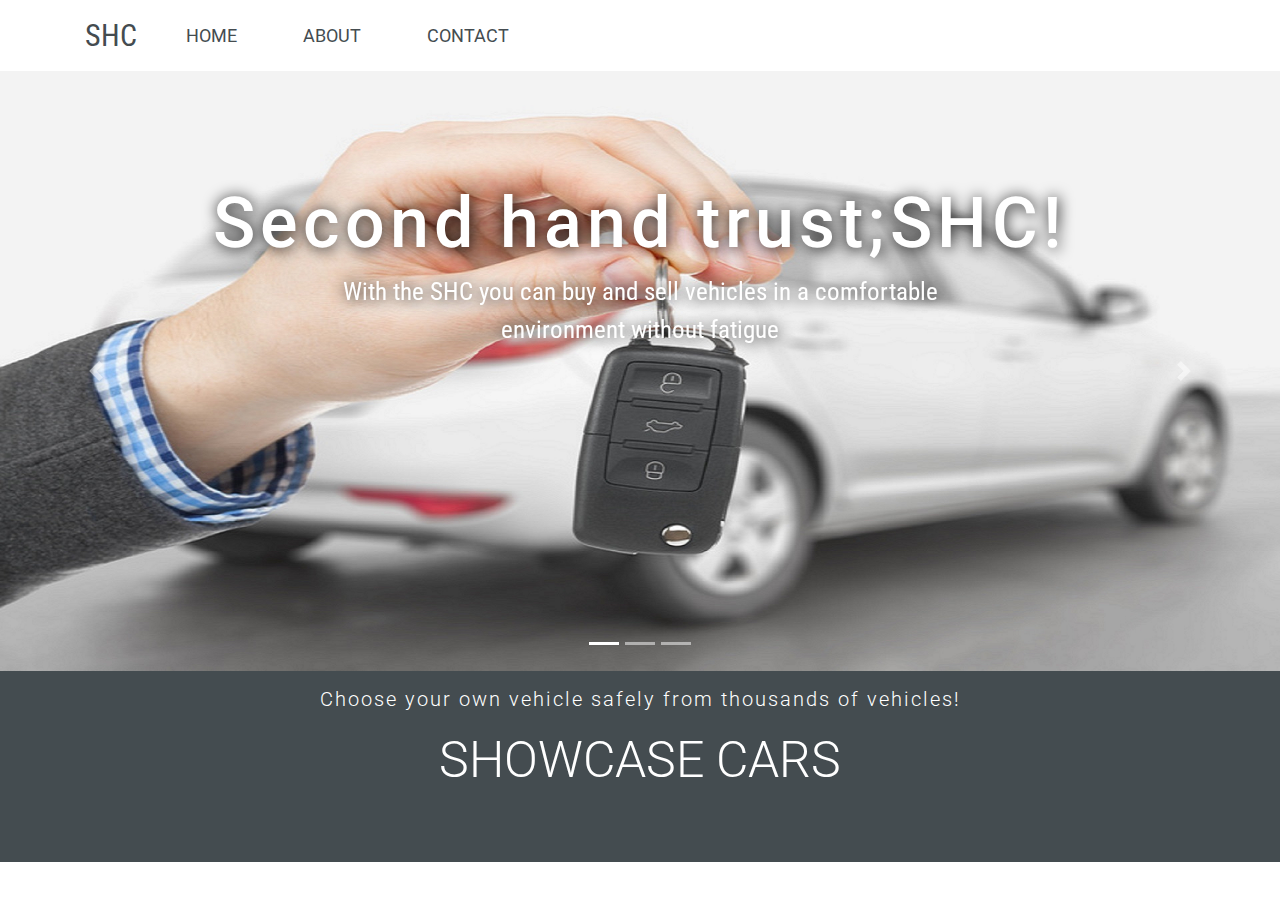
==== index.html @ 3dbc6149 "first commit" ====
<!doctype html>
<html lang="en">
  <head>
    <title>.::SHC</title>
    <meta charset="utf-8">
    <meta name="viewport" content="width=device-width, initial-scale=1, shrink-to-fit=no">
	<link rel="stylesheet" href="css/bootstrap.min.css">
	<link rel="stylesheet" href="css/main.css">
    
	<script src="js/jquery-3.3.1.slim.min.js"></script>
    <script src="js/popper.min.js"></script>
    <script src="js/bootstrap.min.js"></script>
   </head>
   <body>
   <header>
   <nav class="navbar navbar-expand-lg navbar-light bg-light">
   <div class="container">
  <a class="navbar-brand" href="#">SHC</a>
  <button class="navbar-toggler" type="button" data-toggle="collapse" data-target="#navbarNavDropdown" aria-controls="navbarNavDropdown" aria-expanded="false" aria-label="Toggle navigation">
    <span class="navbar-toggler-icon"></span>
  </button>
  <div class="collapse navbar-collapse" id="navbarNavDropdown">
    <ul class="navbar-nav">
      <li class="nav-item active">
        <a class="nav-link" href="#">HOME <span class="sr-only">(current)</span></a>
      </li>
      <li class="nav-item">
        <a class="nav-link" href="#">ABOUT</a>
      </li>
		  <li class="nav-item">
        <a class="nav-link" href="#">CONTACT</a>
      </li>
       
		</div>
      </li>
    </ul>
  </div>
</nav>
</header>

   <section id="slider">
   <div id="carouselExampleIndicators" class="carousel slide" data-ride="carousel">
  <ol class="carousel-indicators">
    <li data-target="#carouselExampleIndicators" data-slide-to="0" class="active"></li>
    <li data-target="#carouselExampleIndicators" data-slide-to="1"></li>
    <li data-target="#carouselExampleIndicators" data-slide-to="2"></li>
  </ol>
  <div class="carousel-inner">
  <div class="carousel-caption">
    <h5>Second hand trust;SHC!</h5>
    <p>With the SHC you can buy and sell vehicles in a comfortable <br>environment without fatigue</p>
  </div>
    <div class="carousel-item active">
      <img class="d-block w-100" src="image/slider1.png" alt="First slide">
    </div>
    <div class="carousel-item">
      <img class="d-block w-100" src="image/slider1.png" alt="Second slide">
    </div>
    <div class="carousel-item">
      <img class="d-block w-100" src="image/slider1.png" alt="Third slide">
    </div>
  </div>
  <a class="carousel-control-prev" href="#carouselExampleIndicators" role="button" data-slide="prev">
    <span class="carousel-control-prev-icon" aria-hidden="true"></span>
    <span class="sr-only">Previous</span>
  </a>
  <a class="carousel-control-next" href="#carouselExampleIndicators" role="button" data-slide="next">
    <span class="carousel-control-next-icon" aria-hidden="true"></span>
    <span class="sr-only">Next</span>
  </a>
</div>
   
   </section>
   <div class="jumbotron jumbotron-fluid">
  <div class="container">
   <p class="lead">Choose your own vehicle safely from thousands of vehicles!</p>
	<h1 class="display-4">SHOWCASE CARS</h1> 
  </div>
</div>
  
   
   
   
  </body>
</html>
---- css/main.css ----
@import url('https://fonts.googleapis.com/css?family=Roboto+Condensed');
@import url('https://fonts.googleapis.com/css?family=Roboto:700');

.navbar {
background:#fff!important;
}

.navbar .navbar-brand {
	font-family: 'Roboto Condensed', sans-serif;
	color:#444C50;
	font-size:30px;
}

.navbar ul.navbar-nav li.nav-item .nav-link {
font-family: 'Roboto', sans-serif;
font-size:18px;
color:#444C50;
padding:0px 33px;
}
.carousel-caption{
	top:15%!important;
	
	
}
.carousel-caption h5{
	font-size:70px;
	color:#fff;
	font-family: 'Roboto', sans-serif;
	text-shadow:1px 1px 15px #000;
	letter-spacing:5px;
}
.carousel-caption p{
	font-size:25px;
	color:#fff;
	font-family: 'Roboto Condensed', sans-serif;
	text-shadow:1px 1px 15px #000;
}
.jumbotron {
background-color:#444C50;
text-align:center;
margin-top:-4%;;


}
.jumbotron p {
	font-size:20px;
	letter-spacing:2px;
	color:#fff;
	
	
	}
	
.jumbotron h1 {
	font-size:50px;
	color:#fff;
	font-family: 'Roboto', sans-serif;
	
	}
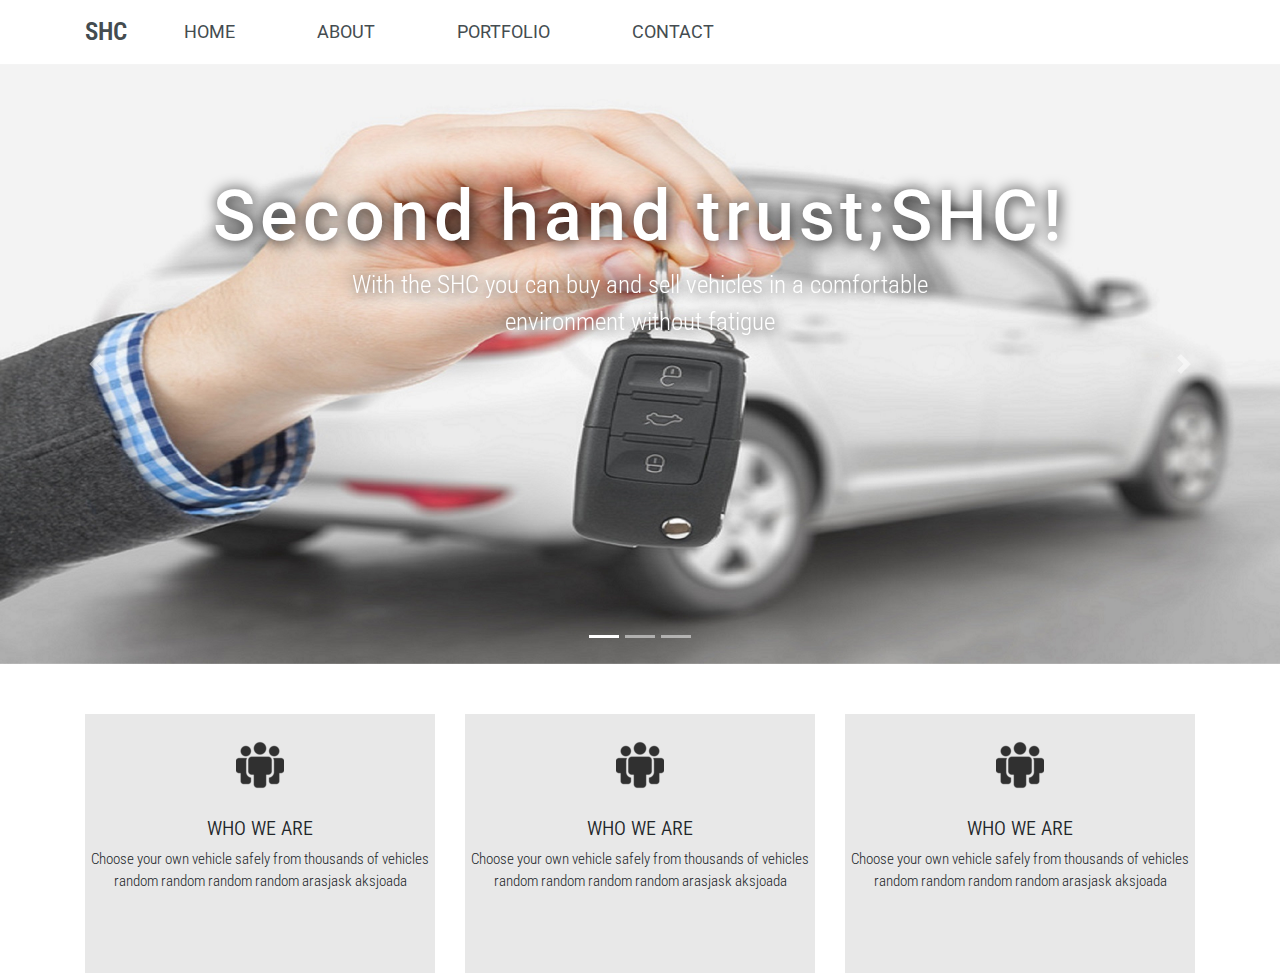
==== commit 0a19d4c6: "second section added" ====
--- a/index.html
+++ b/index.html
@@ -26,6 +26,9 @@
       </li>
       <li class="nav-item">
         <a class="nav-link" href="#">ABOUT</a>
+      </li>
+	  <li class="nav-item">
+        <a class="nav-link" href="#">PORTFOLIO</a>
       </li>
 		  <li class="nav-item">
         <a class="nav-link" href="#">CONTACT</a>
@@ -69,17 +72,38 @@
     <span class="sr-only">Next</span>
   </a>
 </div>
-   
-   </section>
-   <div class="jumbotron jumbotron-fluid">
-  <div class="container">
-   <p class="lead">Choose your own vehicle safely from thousands of vehicles!</p>
-	<h1 class="display-4">SHOWCASE CARS</h1> 
-  </div>
-</div>
-  
-   
-   
-   
+   <section id="content1">
+      <div class="container">
+	     <div class="row">
+	        <div class="col-sm-4">
+			  <div class="colon1">
+			<img src="image/user.ico" class="img-fluid"/>
+			  <h2>WHO WE ARE</h2>
+	            <p>Choose your own vehicle safely from thousands of vehicles  random random random random arasjask aksjoada</p>
+	          
+				   </div>
+			       </div>
+				    <div class="col-sm-4">
+			  <div class="colon1">
+			<img src="image/user.ico" class="img-fluid"/>
+			  <h2>WHO WE ARE</h2>
+	            <p>Choose your own vehicle safely from thousands of vehicles  random random random random arasjask aksjoada</p>
+	          
+				   </div>
+			       </div>
+				    <div class="col-sm-4">
+			  <div class="colon1">
+			<img src="image/user.ico" class="img-fluid"/>
+			  <h2>WHO WE ARE</h2>
+	            <p>Choose your own vehicle safely from thousands of vehicles  random random random random arasjask aksjoada</p>
+	          
+				   </div>
+			       </div>
+			     </div>
+				 </div>
+			   
+	              
+          </section>
+ 
   </body>
 </html>--- a/css/main.css
+++ b/css/main.css
@@ -8,14 +8,15 @@
 .navbar .navbar-brand {
 	font-family: 'Roboto Condensed', sans-serif;
 	color:#444C50;
-	font-size:30px;
+	font-size:25px;
+	font-weight:600;
 }
 
 .navbar ul.navbar-nav li.nav-item .nav-link {
 font-family: 'Roboto', sans-serif;
 font-size:18px;
 color:#444C50;
-padding:0px 33px;
+padding:0px 41px;
 }
 .carousel-caption{
 	top:15%!important;
@@ -23,18 +24,54 @@
 	
 }
 .carousel-caption h5{
+	font-family: 'Roboto', sans-serif;
 	font-size:70px;
 	color:#fff;
-	font-family: 'Roboto', sans-serif;
-	text-shadow:1px 1px 15px #000;
-	letter-spacing:5px;
+    text-shadow:1px 1px 15px #000;
+     letter-spacing:5px;
 }
 .carousel-caption p{
+	font-family: 'Roboto Condensed', sans-serif;
 	font-size:25px;
 	color:#fff;
-	font-family: 'Roboto Condensed', sans-serif;
+	font-weight:300!important;
+	max-width:788px;
+	margin:0 auto;
+	
 	text-shadow:1px 1px 15px #000;
 }
+section#content1{
+margin-top:25px;
+}
+
+section#content1 .colon1{
+background:#e8e8e8;
+min-height:259px;
+margin-top:25px;
+}
+section#content1 .colon1 img{
+margin:0 auto;
+padding:27px 0;
+max-width:100px;
+display:block;
+}
+
+section#content1 .colon1 h2{
+font-family: 'Roboto Condensed', sans-serif;
+font-size:20px;
+font-weight:350;
+text-align:center;
+}
+section#content1 .colon1 p{
+font-family: 'Roboto Condensed', sans-serif;
+font-size:15px;
+font-weight:300;
+text-align:center;
+}
+
+
+
+
 .jumbotron {
 background-color:#444C50;
 text-align:center;
@@ -56,3 +93,6 @@
 	font-family: 'Roboto', sans-serif;
 	
 	}
+
+	
+	
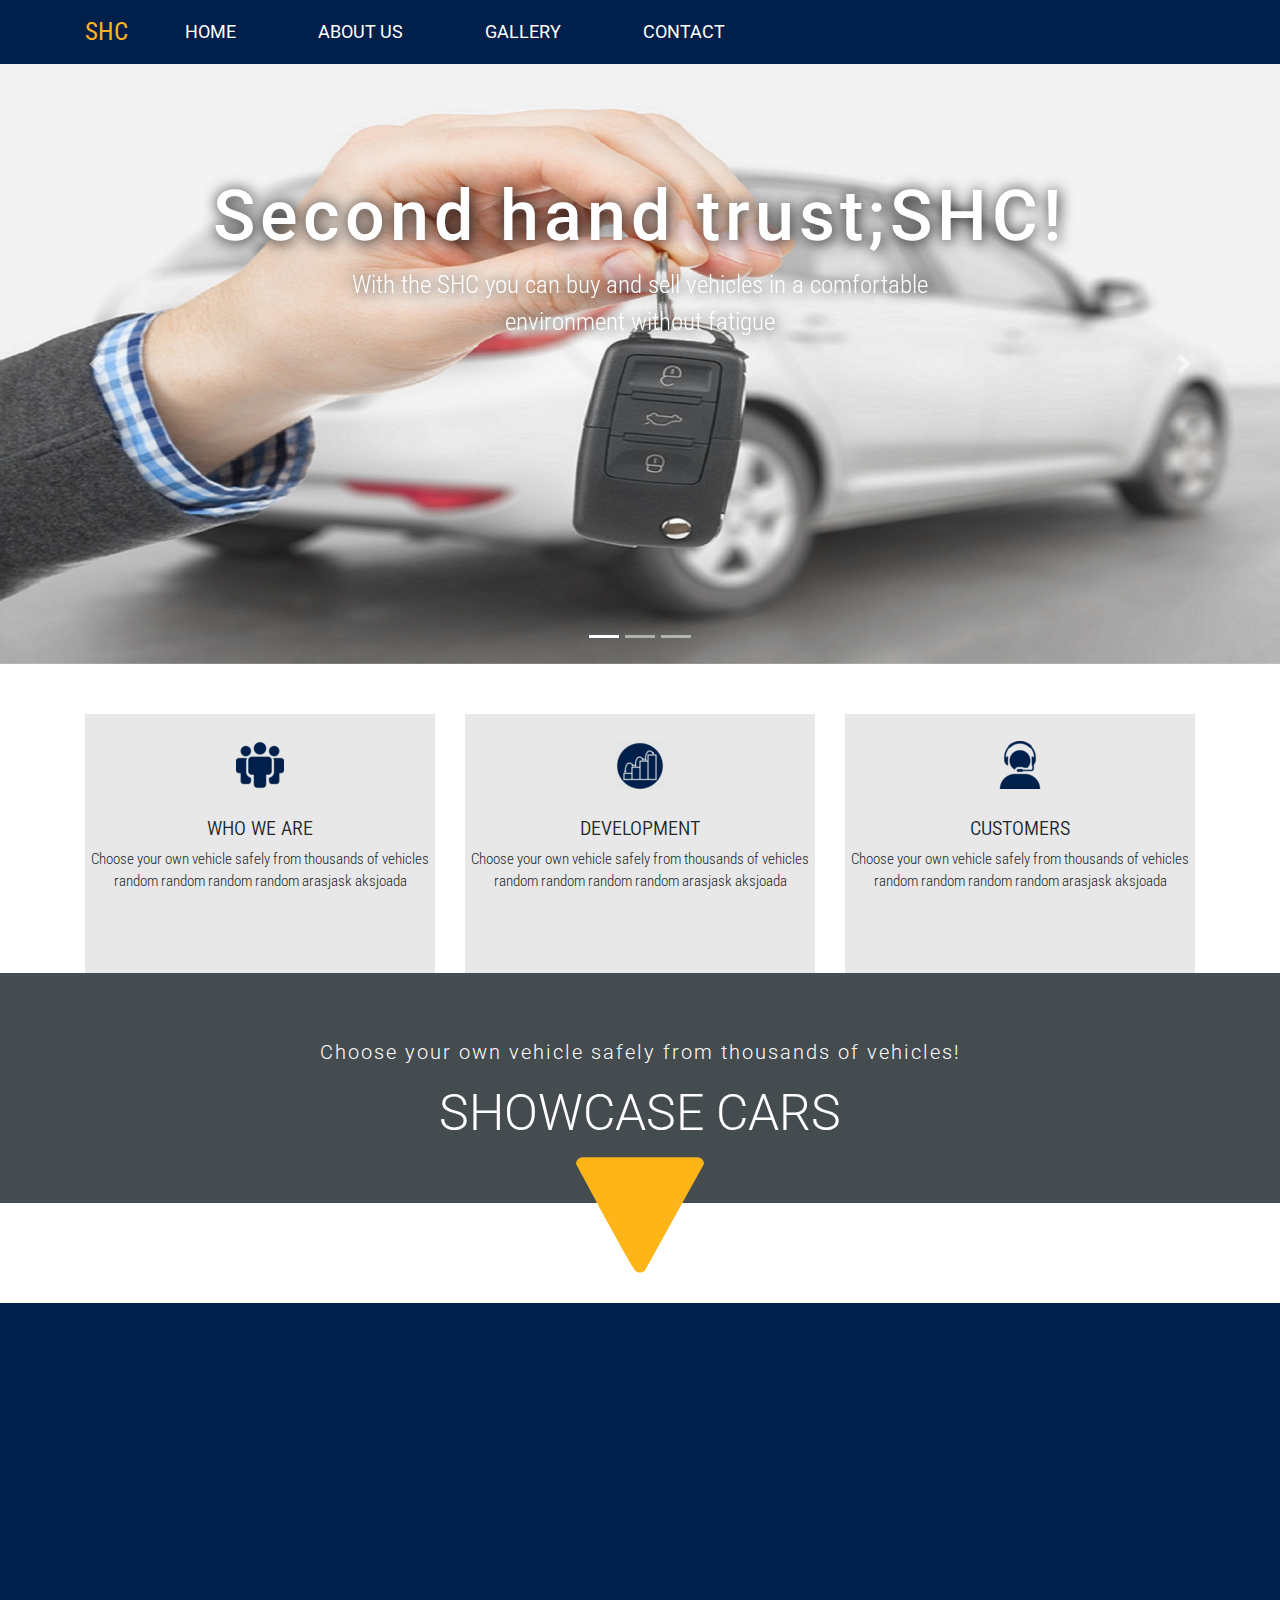
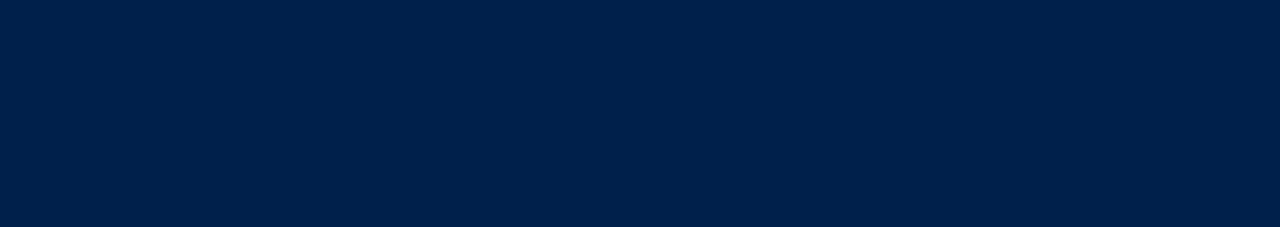
==== commit 50a776d5: "change" ====
--- a/index.html
+++ b/index.html
@@ -12,7 +12,10 @@
     <script src="js/bootstrap.min.js"></script>
    </head>
    <body>
+   
+   <!-NAVBAR->
    <header>
+   
    <nav class="navbar navbar-expand-lg navbar-light bg-light">
    <div class="container">
   <a class="navbar-brand" href="#">SHC</a>
@@ -22,25 +25,25 @@
   <div class="collapse navbar-collapse" id="navbarNavDropdown">
     <ul class="navbar-nav">
       <li class="nav-item active">
-        <a class="nav-link" href="#">HOME <span class="sr-only">(current)</span></a>
+        <a class="nav-link" href="#home">HOME <span class="sr-only">(current)</span></a>
       </li>
       <li class="nav-item">
-        <a class="nav-link" href="#">ABOUT</a>
+        <a class="nav-link" href="#about">ABOUT US</a>
       </li>
 	  <li class="nav-item">
-        <a class="nav-link" href="#">PORTFOLIO</a>
+        <a class="nav-link" href="#gallery">GALLERY</a>
       </li>
 		  <li class="nav-item">
-        <a class="nav-link" href="#">CONTACT</a>
+        <a class="nav-link" href="#contact">CONTACT</a>
       </li>
        
 		</div>
-      </li>
     </ul>
   </div>
 </nav>
 </header>
-
+    
+	<!-SECTİON 1 SLİDER->
    <section id="slider">
    <div id="carouselExampleIndicators" class="carousel slide" data-ride="carousel">
   <ol class="carousel-indicators">
@@ -72,12 +75,14 @@
     <span class="sr-only">Next</span>
   </a>
 </div>
+
+   <!-SECTİON2->
    <section id="content1">
       <div class="container">
 	     <div class="row">
 	        <div class="col-sm-4">
 			  <div class="colon1">
-			<img src="image/user.ico" class="img-fluid"/>
+			<img src="image/users.ico" class="img-fluid"/>
 			  <h2>WHO WE ARE</h2>
 	            <p>Choose your own vehicle safely from thousands of vehicles  random random random random arasjask aksjoada</p>
 	          
@@ -85,25 +90,38 @@
 			       </div>
 				    <div class="col-sm-4">
 			  <div class="colon1">
-			<img src="image/user.ico" class="img-fluid"/>
-			  <h2>WHO WE ARE</h2>
+			<img src="image/development.ico" class="img-fluid"/>
+			  <h2>DEVELOPMENT</h2>
 	            <p>Choose your own vehicle safely from thousands of vehicles  random random random random arasjask aksjoada</p>
 	          
 				   </div>
 			       </div>
 				    <div class="col-sm-4">
 			  <div class="colon1">
-			<img src="image/user.ico" class="img-fluid"/>
-			  <h2>WHO WE ARE</h2>
+			<img src="image/customer.ico" class="img-fluid"/>
+			  <h2>CUSTOMERS</h2>
 	            <p>Choose your own vehicle safely from thousands of vehicles  random random random random arasjask aksjoada</p>
 	          
 				   </div>
 			       </div>
 			     </div>
 				 </div>
-			   
-	              
+			      
           </section>
+		  
+		  <!-JUMBOTRON->
+		  <div class="jumbotron jumbotron-fluid">
+  <div class="container">
+   <p class="lead">Choose your own vehicle safely from thousands of vehicles!</p>
+	<h1 class="display-4">SHOWCASE CARS</h1> 
+	<img src="image/jumbotron_image.png" class="img-fluid"/>
+  </div>
+</div>
+		  
+		  <!-SECTİON3->
+		  <section id="formfield">
+		  
+		  </section>
  
   </body>
 </html>--- a/css/main.css
+++ b/css/main.css
@@ -2,20 +2,25 @@
 @import url('https://fonts.googleapis.com/css?family=Roboto:700');
 
 .navbar {
-background:#fff!important;
+background:#00204B!important;
+	
+  
 }
 
 .navbar .navbar-brand {
 	font-family: 'Roboto Condensed', sans-serif;
-	color:#444C50;
+	color:#FFB41D;
 	font-size:25px;
-	font-weight:600;
+	
+
+    
+     
 }
 
 .navbar ul.navbar-nav li.nav-item .nav-link {
 font-family: 'Roboto', sans-serif;
 font-size:18px;
-color:#444C50;
+color:#fff;
 padding:0px 41px;
 }
 .carousel-caption{
@@ -69,13 +74,17 @@
 text-align:center;
 }
 
-
+section#formfield {
+	background:#00204B;
+	min-height:524px;
+	margin-top:100px;
+}
 
 
 .jumbotron {
 background-color:#444C50;
 text-align:center;
-margin-top:-4%;;
+max-height:230px;
 
 
 }
@@ -93,6 +102,11 @@
 	font-family: 'Roboto', sans-serif;
 	
 	}
+	.jumbotron img{
+	
+	
+	
+	}
 
 	
 	
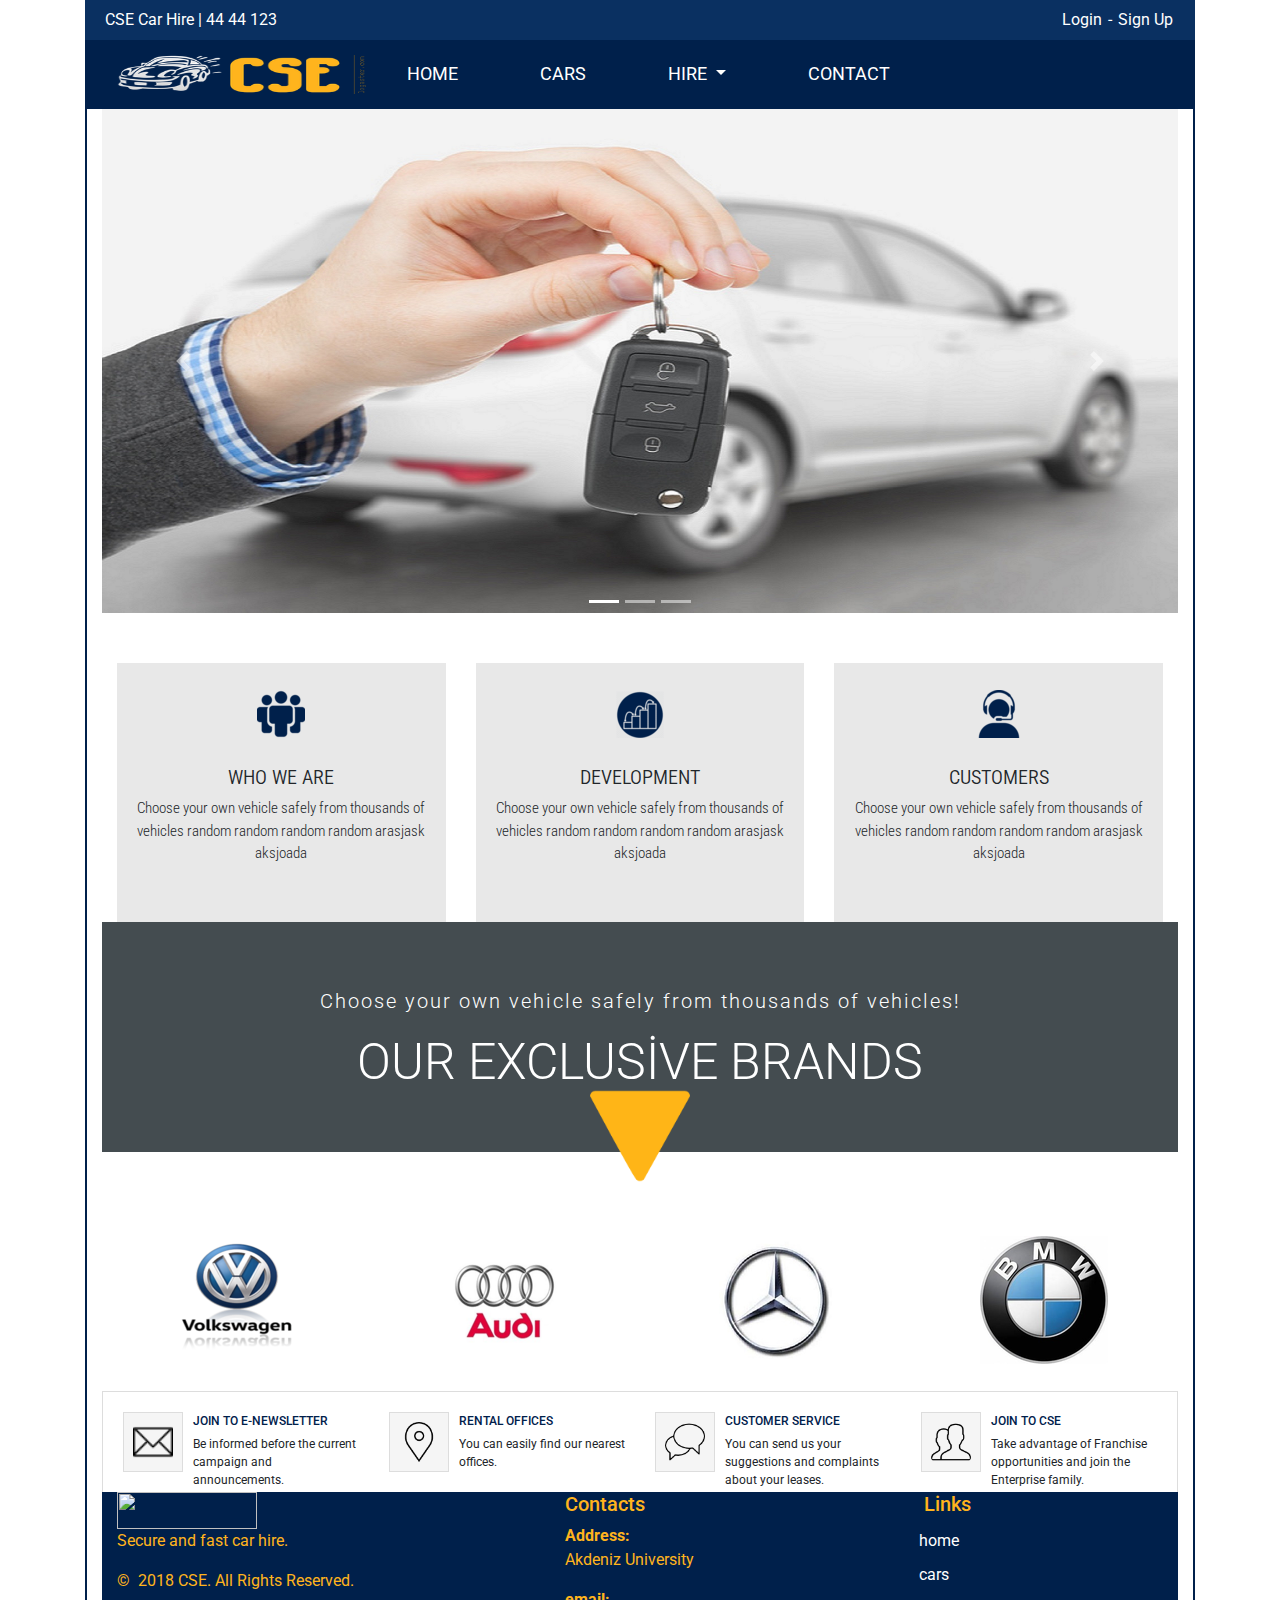
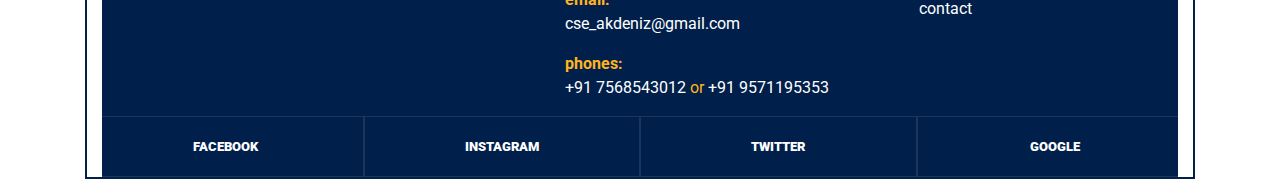
==== commit 0153045d: "first commit front-end" ====
--- a/index.html
+++ b/index.html
@@ -1,7 +1,8 @@
-<!doctype html>
-<html lang="en">
+<!DOCTYPE html>
+<html >
   <head>
-    <title>.::SHC</title>
+    <title>.::CSE</title>
+	<meta name="viewport" content="width=device-width, initial-scale=1.0">
     <meta charset="utf-8">
     <meta name="viewport" content="width=device-width, initial-scale=1, shrink-to-fit=no">
 	<link rel="stylesheet" href="css/bootstrap.min.css">
@@ -10,31 +11,55 @@
 	<script src="js/jquery-3.3.1.slim.min.js"></script>
     <script src="js/popper.min.js"></script>
     <script src="js/bootstrap.min.js"></script>
+	<script language="javascript" src="http://ic.sitekodlari.com/yukaricik1.js"></script>
    </head>
    <body>
-   
-   <!-NAVBAR->
-   <header>
+   <!-NAVBAR ÜST->
+    <div class="container" >
+	<header>
+	
+   <div class="header-top">
+    <div class="slogan hidden-xs"><font style="vertical-align: inherit;"><font style="vertical-align: inherit;">CSE Car Hire  | </font><font style="vertical-align: inherit;">44 44 123</font></font></div>
+    
+		
+	    <div class="uye-islemleri">
+<a style="font-size: 16px;" href="login.html"><font style="vertical-align: inherit;"><font style="vertical-align: inherit;">Login</font></font></a><font style="vertical-align: inherit;"><font style="vertical-align: inherit;"> - </font></font>
+<a style="font-size: 16px;" href="signup.html"><font style="vertical-align: inherit;"><font style="vertical-align: inherit;">Sign Up</font></font></a><font style="vertical-align: inherit;"><font style="vertical-align: inherit;"> </font></font>
+
+		    </div>
+			
+</div>
+   <!-NAVBAR ALT->
+  
    
    <nav class="navbar navbar-expand-lg navbar-light bg-light">
    <div class="container">
-  <a class="navbar-brand" href="#">SHC</a>
-  <button class="navbar-toggler" type="button" data-toggle="collapse" data-target="#navbarNavDropdown" aria-controls="navbarNavDropdown" aria-expanded="false" aria-label="Toggle navigation">
+   <div class="logo"><a href="index.html"> <img src="image/logo.png" width="250" height="40" alt="Enterprise Rent A Car"></a></div>
+  
+  <button class="navbar-toggler" type="button" style ="background:white; " data-toggle="collapse" data-target="#navbarNavDropdown" aria-controls="navbarNavDropdown" aria-expanded="false" aria-label="Toggle navigation">
     <span class="navbar-toggler-icon"></span>
   </button>
+   
   <div class="collapse navbar-collapse" id="navbarNavDropdown">
     <ul class="navbar-nav">
       <li class="nav-item active">
-        <a class="nav-link" href="#home">HOME <span class="sr-only">(current)</span></a>
+        <a class="nav-link" href="index.html">HOME <span class="sr-only">(current)</span></a>
       </li>
       <li class="nav-item">
-        <a class="nav-link" href="#about">ABOUT US</a>
+        <a class="nav-link" href="cars.html">CARS</a>
       </li>
-	  <li class="nav-item">
-        <a class="nav-link" href="#gallery">GALLERY</a>
-      </li>
+	  <li class="nav-item dropdown">
+        <a class="nav-link dropdown-toggle" href="#" id="navbarDropdown" role="button" data-toggle="dropdown" aria-haspopup="true" aria-expanded="false">
+          HIRE
+        </a>
+        <div class="dropdown-menu" aria-labelledby="navbarDropdown">
+          <a class="dropdown-item" href="rental-agreement.html">Rental agreement</a>
+          <a class="dropdown-item" href="additional-services.html">Additional services</a>
+          
+          <a class="dropdown-item" href="rental-abroud.html">Rental abroud</a>
+        </div>
 		  <li class="nav-item">
-        <a class="nav-link" href="#contact">CONTACT</a>
+        <a class="nav-link" href="contact.html">CONTACT</a>
       </li>
        
 		</div>
@@ -43,8 +68,12 @@
 </nav>
 </header>
     
+	
+	
+	<div class="container" style="border:2px solid #00204B">
 	<!-SECTİON 1 SLİDER->
-   <section id="slider">
+   <section id="slider" >
+   
    <div id="carouselExampleIndicators" class="carousel slide" data-ride="carousel">
   <ol class="carousel-indicators">
     <li data-target="#carouselExampleIndicators" data-slide-to="0" class="active"></li>
@@ -53,17 +82,17 @@
   </ol>
   <div class="carousel-inner">
   <div class="carousel-caption">
-    <h5>Second hand trust;SHC!</h5>
-    <p>With the SHC you can buy and sell vehicles in a comfortable <br>environment without fatigue</p>
-  </div>
+    
+  </div>
+  
     <div class="carousel-item active">
-      <img class="d-block w-100" src="image/slider1.png" alt="First slide">
+      <img class="d-block w-100" src="image/slider1.png" alt="First slide" style="width:100%">
     </div>
     <div class="carousel-item">
-      <img class="d-block w-100" src="image/slider1.png" alt="Second slide">
+      <img class="d-block w-100" src="image/slider2.png" alt="Second slide" style="width:100%">
     </div>
     <div class="carousel-item">
-      <img class="d-block w-100" src="image/slider1.png" alt="Third slide">
+      <img class="d-block w-100" src="image/slider3.png" alt="Third slide" style="width:100%">
     </div>
   </div>
   <a class="carousel-control-prev" href="#carouselExampleIndicators" role="button" data-slide="prev">
@@ -76,7 +105,10 @@
   </a>
 </div>
 
+</section>
+
    <!-SECTİON2->
+   
    <section id="content1">
       <div class="container">
 	     <div class="row">
@@ -109,19 +141,155 @@
 			      
           </section>
 		  
+		  
 		  <!-JUMBOTRON->
+		 
 		  <div class="jumbotron jumbotron-fluid">
   <div class="container">
+  
    <p class="lead">Choose your own vehicle safely from thousands of vehicles!</p>
-	<h1 class="display-4">SHOWCASE CARS</h1> 
+	<h1 class="display-4">OUR EXCLUSİVE BRANDS</h1> 
 	<img src="image/jumbotron_image.png" class="img-fluid"/>
   </div>
 </div>
+		 
+	
+      <!SECTİON 3>
+		<section id="content2">
+      <div class="container">
+	     <div class="row">
+	        <div class="col-sm-3">
+			  <div class="colon2">
+			<img src="image/Vw.ico" class="img-fluid"/>
+			 
+				   </div>
+			       </div>
+				   
+				    <div class="col-sm-3">
+			  <div class="colon2">
+			<img src="image/audi.ico" class="img-fluid"/>
+			  
+				   </div>
+			       </div>
+				   
+				    <div class="col-sm-3">
+			  <div class="colon2">
+			<img src="image/mercedes.ico" class="img-fluid"/>
+			  
+				   </div>
+			       </div>
+				   
+				     <div class="col-sm-3">
+			  <div class="colon2">
+			<img src="image/bmw.ico" class="img-fluid"/>
+			
+	          
+				   </div>
+			       </div>
+			     </div>
+				 </div>
+			      
+          </section>
 		  
-		  <!-SECTİON3->
-		  <section id="formfield">
-		  
-		  </section>
- 
+		  <!FOOTER TOP>
+		  <div class="footer-top">
+	<div class="row">
+    	<div class="col-md-3 p-right-0">
+        	<div class="item">
+            	
+                    <div class="icon"><img src="image/footer1.png" class="img-fluid"/></div>
+                    <div class="icerik">
+                        <div class="baslik">JOIN TO E-NEWSLETTER</div>
+                        <div class="aciklama">Be informed before the current campaign and announcements.</div>
+                    </div>
+                    <div class="clear"></div>
+                </a>
+            </div>
+        </div>
+        <div class="col-md-3 p-right-0">
+        	<div class="item">
+            	
+                    <div class="icon"><img src="image/footer2.png" class="img-fluid"/></div>
+                    <div class="icerik">
+                        <div class="baslik">RENTAL OFFICES</div>
+                        <div class="aciklama">You can easily find our nearest offices.</div>
+                    </div>
+                    <div class="clear"></div>
+                </a>
+            </div>
+        </div>
+        <div class="col-md-3 p-right-0">
+        	<div class="item">
+            	
+                    <div class="icon"><img src="image/footer3.png" class="img-fluid"/></div>
+                    <div class="icerik">
+                        <div class="baslik">CUSTOMER SERVICE</div>
+                        <div class="aciklama">You can send us your suggestions and complaints about your leases.</div>
+                    </div>
+                    <div class="clear"></div>
+                </a>
+            </div>
+        </div>
+        <div class="col-md-3 p-right-0">
+        	<div class="item">
+            	
+                    <div class="icon"><img src="image/footer4.png" class="img-fluid"/></div>
+                    <div class="icerik">
+                        <div class="baslik">JOIN TO CSE</div>
+                        <div class="aciklama">Take advantage of Franchise opportunities and join the Enterprise family.</div>
+                    </div>
+                    <div class="clear"></div>
+                </a>
+            </div>
+        </div>
+    </div>
+</div>
+
+ <!FOOTER>
+ <footer class="section footer-classic context-dark bg-image" style="background: #00204B;">
+        <div class="container">
+          <div class="row row-30">
+            <div class="col-md-4 col-xl-5">
+              <div class="pr-xl-4"><a class="brand" href="index.html"><img class="brand-logo-light" src="images/agency/logo-inverse-140x37.png" alt="" width="140" height="37" srcset="images/agency/logo-retina-inverse-280x74.png 2x"></a>
+                <p>Secure and fast car hire.</p>
+                <!-- Rights-->
+                <p class="rights"><span>©  </span><span class="copyright-year">2018</span><span> </span><span>CSE</span><span>. </span><span>All Rights Reserved.</span></p>
+              </div>
+            </div>
+            <div class="col-md-4">
+              <h5>Contacts</h5>
+              <dl class="contact-list">
+                <dt>Address:</dt>
+                <dd>Akdeniz University</dd>
+              </dl>
+              <dl class="contact-list">
+                <dt>email:</dt>
+                <dd><a href="mailto:#">cse_akdeniz@gmail.com</a></dd>
+              </dl>
+              <dl class="contact-list">
+                <dt>phones:</dt>
+                <dd><a href="tel:#">+91 7568543012</a> <span>or</span> <a href="tel:#">+91 9571195353</a>
+                </dd>
+              </dl>
+            </div>
+            <div class="col-md-4 col-xl-3">
+              <h5>Links</h5>
+              <ul class="nav-list">
+                <li><a href="index.html">home</a></li>
+                <li><a href="cars.html">cars</a></li>
+               
+                <li><a href="contact.html">contact</a></li>
+                
+              </ul>
+            </div>
+          </div>
+        </div>
+        <div class="row no-gutters social-container">
+          <div class="col"><a class="social-inner" href="https://www.facebook.com" target="_blank"><span class="icon mdi mdi-facebook"></span><span>Facebook</span></a></div>
+          <div class="col"><a class="social-inner" href="https://www.instagram.com"target="_blank"><span class="icon mdi mdi-instagram"></span><span>instagram</span></a></div>
+          <div class="col"><a class="social-inner" href="https://www.twitter.com"target="_blank"><span class="icon mdi mdi-twitter"></span><span>twitter</span></a></div>
+          <div class="col"><a class="social-inner" href="https://www.google.com"target="_blank"><span class="icon mdi mdi-youtube-play"></span><span>google</span></a></div>
+        </div>
+      </footer></div></div>
   </body>
-</html>+</html>
--- a/css/main.css
+++ b/css/main.css
@@ -1,31 +1,106 @@
 @import url('https://fonts.googleapis.com/css?family=Roboto+Condensed');
 @import url('https://fonts.googleapis.com/css?family=Roboto:700');
 
+a {
+  text-decoration: none;
+  transition: all 0.2s ease-in-out;
+  color: #666;
+}
+a:hover {
+  color: #01a765;
+  text-decoration: none;
+}
+.header-top {
+  background:#0A3061;
+  height: 40px;
+  padding-left: 20px;
+  
+  color: #FFF;
+}
+
+.header-top a {
+  color: #FFF;
+}
+.header-top a:hover{
+  color:#00204B;
+}
+.header-top .slogan {
+  float: left;
+  line-height: 40px;
+  font-size: 16px;
+}
+.header-top .slogan h1 {
+  font-size: 16px;
+  display: inline;
+}
+
+.header-top .uye-islemleri {
+  float: right;
+  line-height: 40px;
+  margin-right: 20px;
+  color: #FFF;
+}
+.header-top .uye-islemleri a {
+  padding: 0 2px;
+  display: inline-block;
+  color: #FFF;
+}
+.header-top .uye-islemleri a:hover {
+  color: #01a765;
+}
+
+
+
+
 .navbar {
 background:#00204B!important;
 	
-  
-}
+}
+
 
 .navbar .navbar-brand {
 	font-family: 'Roboto Condensed', sans-serif;
 	color:#FFB41D;
-	font-size:25px;
-	
-
-    
-     
+	font-size:25px;    
+}
+.navbar .navbar-brand:hover {
+	 color:#bb8b29;
+	 
 }
 
 .navbar ul.navbar-nav li.nav-item .nav-link {
+
 font-family: 'Roboto', sans-serif;
 font-size:18px;
 color:#fff;
-padding:0px 41px;
-}
+padding:12px 41px;
+}
+.navbar ul.navbar-nav li.nav-item .nav-link:hover {
+background:#FFB41D;
+color:#fff;
+}
+.navbar-toggler-icon{
+	background:#fff;
+}
+
+.dropdown-item{
+font-family: 'Roboto', sans-serif;
+font-size:15px;
+color:#fff;
+padding-bottom:10px;
+padding-top:10px;
+
+}
+.dropdown-item:hover{
+background:#FFB41D;
+
+}
+.dropdown-menu{
+	background-color:#00204B;
+}
+
 .carousel-caption{
 	top:15%!important;
-	
 	
 }
 .carousel-caption h5{
@@ -45,14 +120,31 @@
 	
 	text-shadow:1px 1px 15px #000;
 }
+
+section#content2 .colon2{
+
+min-height:170px;
+margin-top:25px;
+
+}
+
+
+section#content2 .colon2 img{
+margin:0 auto;
+padding:27px 0;
+max-width:300px;
+display:block;
+}
 section#content1{
 margin-top:25px;
-}
-
+
+
+}
 section#content1 .colon1{
 background:#e8e8e8;
 min-height:259px;
 margin-top:25px;
+
 }
 section#content1 .colon1 img{
 margin:0 auto;
@@ -74,11 +166,7 @@
 text-align:center;
 }
 
-section#formfield {
-	background:#00204B;
-	min-height:524px;
-	margin-top:100px;
-}
+
 
 
 .jumbotron {
@@ -87,6 +175,7 @@
 max-height:230px;
 
 
+
 }
 .jumbotron p {
 	font-size:20px;
@@ -102,11 +191,109 @@
 	font-family: 'Roboto', sans-serif;
 	
 	}
-	.jumbotron img{
-	
-	
-	
-	}
-
-	
-	
+.jumbotron img{
+	margin:-15px auto;
+padding:1px 0;
+max-width:100px;
+display:block;
+	
+	
+}
+	
+	
+.context-dark, .bg-gray-dark, .bg-primary {
+    color:#FFB41D;
+}
+
+.footer-classic a, .footer-classic a:focus, .footer-classic a:active {
+    color: #ffffff;
+}
+.nav-list li {
+    padding-top: 5px;
+    padding-bottom: 5px;
+}
+
+.nav-list li a:hover:before {
+    margin-left: 0;
+    opacity: 1;
+    visibility: visible;
+}
+
+ul, ol {
+    list-style: none;
+    padding: 0;
+    margin: 0;
+}
+
+.social-inner {
+    display: flex;
+    flex-direction: column;
+    align-items: center;
+    width: 100%;
+    padding: 23px;
+    font: 900 13px/1 "Lato", -apple-system, BlinkMacSystemFont, "Segoe UI", Roboto, "Helvetica Neue", Arial, sans-serif;
+    text-transform: uppercase;
+    color: rgba(255, 255, 255, 0.5);
+}
+.social-container .col {
+    border: 1px solid rgba(255, 255, 255, 0.1);
+}
+.nav-list li a:before {
+    content: "\f14f";
+    font: 400 21px/1 "Material Design Icons";
+    color: #4d6de6;
+    display: inline-block;
+    vertical-align: baseline;
+    margin-left: -28px;
+    margin-right: 7px;
+    opacity: 0;
+    visibility: hidden;
+    transition: .22s ease;
+}
+
+.footer-top {
+    border: 1px solid #DDD;
+    border-bottom: none;
+    padding: 20px;
+}
+.row {
+    margin-left: -15px;
+    margin-right: -15px;
+}
+.footer-top .item {
+    height: 60px;
+}
+.footer-top .item .icon {
+    float: left;
+    width: 60px;
+    height: 60px;
+    padding: 9px;
+    background: #f5f5f5;
+    border: 1px solid #DDD;
+}
+.footer-top .item .icon img {
+    width: 40px;
+    height: 40px;
+    line-height: 40px;
+    text-align: center;
+   
+    color: #FFF;
+    border-radius: 5px;
+    -webkit-border-radius: 5px;
+    font-size: 18px;
+}
+.footer-top .item .icerik {
+    margin-left: 70px;
+}
+.footer-top .item .baslik {
+    margin-bottom: 5px;
+    color: #00204B;
+    font-size: 12px;
+    font-weight: 500;
+}
+.footer-top .item .aciklama {
+    font-size: 12px;
+}
+.clear {
+    clear: both;
+}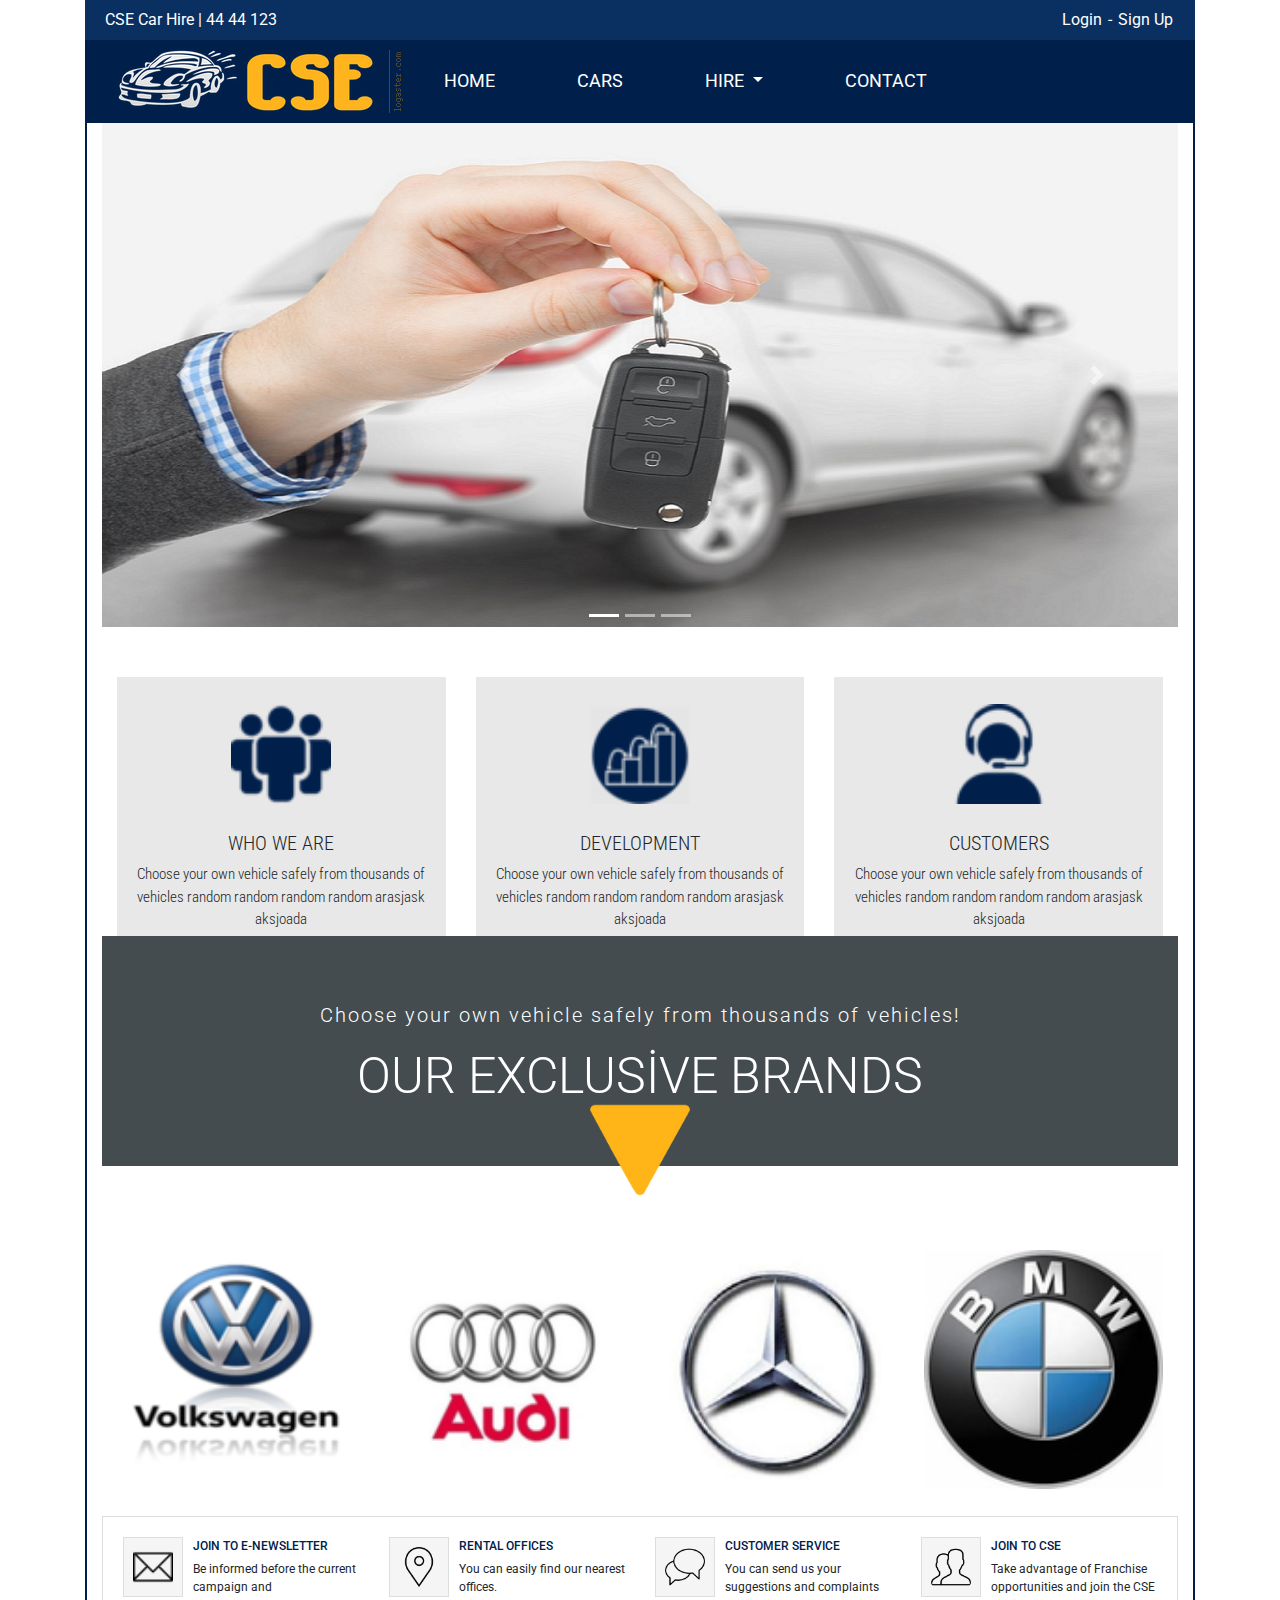
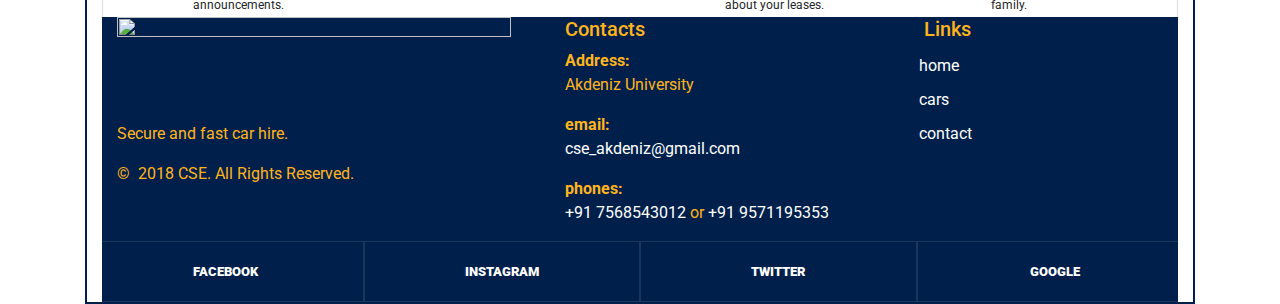
==== commit cd8e9310: "added cars,hire,contact menu" ====
--- a/index.html
+++ b/index.html
@@ -1,295 +1,295 @@
 <!DOCTYPE html>
 <html >
-  <head>
+<head>
     <title>.::CSE</title>
-	<meta name="viewport" content="width=device-width, initial-scale=1.0">
+    <meta name="viewport" content="width=device-width, initial-scale=1.0">
     <meta charset="utf-8">
     <meta name="viewport" content="width=device-width, initial-scale=1, shrink-to-fit=no">
-	<link rel="stylesheet" href="css/bootstrap.min.css">
-	<link rel="stylesheet" href="css/main.css">
-    
-	<script src="js/jquery-3.3.1.slim.min.js"></script>
+    <link rel="stylesheet" href="css/bootstrap.min.css">
+    <link rel="stylesheet" href="css/main.css">
+
+    <script src="js/jquery-3.3.1.slim.min.js"></script>
     <script src="js/popper.min.js"></script>
     <script src="js/bootstrap.min.js"></script>
-	<script language="javascript" src="http://ic.sitekodlari.com/yukaricik1.js"></script>
-   </head>
-   <body>
-   <!-NAVBAR ÜST->
-    <div class="container" >
-	<header>
-	
-   <div class="header-top">
-    <div class="slogan hidden-xs"><font style="vertical-align: inherit;"><font style="vertical-align: inherit;">CSE Car Hire  | </font><font style="vertical-align: inherit;">44 44 123</font></font></div>
-    
-		
-	    <div class="uye-islemleri">
-<a style="font-size: 16px;" href="login.html"><font style="vertical-align: inherit;"><font style="vertical-align: inherit;">Login</font></font></a><font style="vertical-align: inherit;"><font style="vertical-align: inherit;"> - </font></font>
-<a style="font-size: 16px;" href="signup.html"><font style="vertical-align: inherit;"><font style="vertical-align: inherit;">Sign Up</font></font></a><font style="vertical-align: inherit;"><font style="vertical-align: inherit;"> </font></font>
-
-		    </div>
-			
-</div>
-   <!-NAVBAR ALT->
-  
-   
-   <nav class="navbar navbar-expand-lg navbar-light bg-light">
-   <div class="container">
-   <div class="logo"><a href="index.html"> <img src="image/logo.png" width="250" height="40" alt="Enterprise Rent A Car"></a></div>
-  
-  <button class="navbar-toggler" type="button" style ="background:white; " data-toggle="collapse" data-target="#navbarNavDropdown" aria-controls="navbarNavDropdown" aria-expanded="false" aria-label="Toggle navigation">
-    <span class="navbar-toggler-icon"></span>
-  </button>
-   
-  <div class="collapse navbar-collapse" id="navbarNavDropdown">
-    <ul class="navbar-nav">
-      <li class="nav-item active">
-        <a class="nav-link" href="index.html">HOME <span class="sr-only">(current)</span></a>
-      </li>
-      <li class="nav-item">
-        <a class="nav-link" href="cars.html">CARS</a>
-      </li>
-	  <li class="nav-item dropdown">
-        <a class="nav-link dropdown-toggle" href="#" id="navbarDropdown" role="button" data-toggle="dropdown" aria-haspopup="true" aria-expanded="false">
-          HIRE
-        </a>
-        <div class="dropdown-menu" aria-labelledby="navbarDropdown">
-          <a class="dropdown-item" href="rental-agreement.html">Rental agreement</a>
-          <a class="dropdown-item" href="additional-services.html">Additional services</a>
-          
-          <a class="dropdown-item" href="rental-abroud.html">Rental abroud</a>
+    <script language="javascript" src="http://ic.sitekodlari.com/yukaricik1.js"></script>
+</head>
+<body>
+<!-NAVBAR ÜST->
+<div class="container" >
+    <header>
+
+        <div class="header-top">
+            <div class="slogan hidden-xs"><font style="vertical-align: inherit;"><font style="vertical-align: inherit;">CSE Car Hire  | </font><font style="vertical-align: inherit;">44 44 123</font></font></div>
+
+
+            <div class="uye-islemleri">
+                <a style="font-size: 16px;" href="signup.html"><font style="vertical-align: inherit;"><font style="vertical-align: inherit;">Login</font></font></a><font style="vertical-align: inherit;"><font style="vertical-align: inherit;"> - </font></font>
+                <a style="font-size: 16px;" href="signup.html"><font style="vertical-align: inherit;"><font style="vertical-align: inherit;">Sign Up</font></font></a><font style="vertical-align: inherit;"><font style="vertical-align: inherit;"> </font></font>
+
+            </div>
+
         </div>
-		  <li class="nav-item">
-        <a class="nav-link" href="contact.html">CONTACT</a>
-      </li>
-       
-		</div>
-    </ul>
-  </div>
-</nav>
-</header>
-    
-	
-	
-	<div class="container" style="border:2px solid #00204B">
-	<!-SECTİON 1 SLİDER->
-   <section id="slider" >
-   
-   <div id="carouselExampleIndicators" class="carousel slide" data-ride="carousel">
-  <ol class="carousel-indicators">
-    <li data-target="#carouselExampleIndicators" data-slide-to="0" class="active"></li>
-    <li data-target="#carouselExampleIndicators" data-slide-to="1"></li>
-    <li data-target="#carouselExampleIndicators" data-slide-to="2"></li>
-  </ol>
-  <div class="carousel-inner">
-  <div class="carousel-caption">
-    
-  </div>
-  
-    <div class="carousel-item active">
-      <img class="d-block w-100" src="image/slider1.png" alt="First slide" style="width:100%">
-    </div>
-    <div class="carousel-item">
-      <img class="d-block w-100" src="image/slider2.png" alt="Second slide" style="width:100%">
-    </div>
-    <div class="carousel-item">
-      <img class="d-block w-100" src="image/slider3.png" alt="Third slide" style="width:100%">
-    </div>
-  </div>
-  <a class="carousel-control-prev" href="#carouselExampleIndicators" role="button" data-slide="prev">
-    <span class="carousel-control-prev-icon" aria-hidden="true"></span>
-    <span class="sr-only">Previous</span>
-  </a>
-  <a class="carousel-control-next" href="#carouselExampleIndicators" role="button" data-slide="next">
-    <span class="carousel-control-next-icon" aria-hidden="true"></span>
-    <span class="sr-only">Next</span>
-  </a>
-</div>
-
-</section>
-
-   <!-SECTİON2->
-   
-   <section id="content1">
-      <div class="container">
-	     <div class="row">
-	        <div class="col-sm-4">
-			  <div class="colon1">
-			<img src="image/users.ico" class="img-fluid"/>
-			  <h2>WHO WE ARE</h2>
-	            <p>Choose your own vehicle safely from thousands of vehicles  random random random random arasjask aksjoada</p>
-	          
-				   </div>
-			       </div>
-				    <div class="col-sm-4">
-			  <div class="colon1">
-			<img src="image/development.ico" class="img-fluid"/>
-			  <h2>DEVELOPMENT</h2>
-	            <p>Choose your own vehicle safely from thousands of vehicles  random random random random arasjask aksjoada</p>
-	          
-				   </div>
-			       </div>
-				    <div class="col-sm-4">
-			  <div class="colon1">
-			<img src="image/customer.ico" class="img-fluid"/>
-			  <h2>CUSTOMERS</h2>
-	            <p>Choose your own vehicle safely from thousands of vehicles  random random random random arasjask aksjoada</p>
-	          
-				   </div>
-			       </div>
-			     </div>
-				 </div>
-			      
-          </section>
-		  
-		  
-		  <!-JUMBOTRON->
-		 
-		  <div class="jumbotron jumbotron-fluid">
-  <div class="container">
-  
-   <p class="lead">Choose your own vehicle safely from thousands of vehicles!</p>
-	<h1 class="display-4">OUR EXCLUSİVE BRANDS</h1> 
-	<img src="image/jumbotron_image.png" class="img-fluid"/>
-  </div>
-</div>
-		 
-	
-      <!SECTİON 3>
-		<section id="content2">
-      <div class="container">
-	     <div class="row">
-	        <div class="col-sm-3">
-			  <div class="colon2">
-			<img src="image/Vw.ico" class="img-fluid"/>
-			 
-				   </div>
-			       </div>
-				   
-				    <div class="col-sm-3">
-			  <div class="colon2">
-			<img src="image/audi.ico" class="img-fluid"/>
-			  
-				   </div>
-			       </div>
-				   
-				    <div class="col-sm-3">
-			  <div class="colon2">
-			<img src="image/mercedes.ico" class="img-fluid"/>
-			  
-				   </div>
-			       </div>
-				   
-				     <div class="col-sm-3">
-			  <div class="colon2">
-			<img src="image/bmw.ico" class="img-fluid"/>
-			
-	          
-				   </div>
-			       </div>
-			     </div>
-				 </div>
-			      
-          </section>
-		  
-		  <!FOOTER TOP>
-		  <div class="footer-top">
-	<div class="row">
-    	<div class="col-md-3 p-right-0">
-        	<div class="item">
-            	
-                    <div class="icon"><img src="image/footer1.png" class="img-fluid"/></div>
-                    <div class="icerik">
-                        <div class="baslik">JOIN TO E-NEWSLETTER</div>
-                        <div class="aciklama">Be informed before the current campaign and announcements.</div>
-                    </div>
-                    <div class="clear"></div>
+        <!-NAVBAR ALT->
+
+
+        <nav class="navbar navbar-expand-lg navbar-light bg-light">
+            <div class="container">
+                <div class="logo"><a href="index.html"> <img src="image/logo.png" width="250" height="40" alt="Enterprise Rent A Car"></a></div>
+
+                <button class="navbar-toggler" type="button" style ="background:white; " data-toggle="collapse" data-target="#navbarNavDropdown" aria-controls="navbarNavDropdown" aria-expanded="false" aria-label="Toggle navigation">
+                    <span class="navbar-toggler-icon"></span>
+                </button>
+
+                <div class="collapse navbar-collapse" id="navbarNavDropdown">
+                    <ul class="navbar-nav">
+                        <li class="nav-item active">
+                            <a class="nav-link" href="index.html">HOME <span class="sr-only">(current)</span></a>
+                        </li>
+                        <li class="nav-item">
+                            <a class="nav-link" href="cars.html">CARS</a>
+                        </li>
+                        <li class="nav-item dropdown">
+                            <a class="nav-link dropdown-toggle" href="#" id="navbarDropdown" role="button" data-toggle="dropdown" aria-haspopup="true" aria-expanded="false">
+                                HIRE
+                            </a>
+                            <div class="dropdown-menu" aria-labelledby="navbarDropdown">
+                                <a class="dropdown-item" href="rental-agreement.html">Rental agreement</a>
+                                <a class="dropdown-item" href="additional-services.html">Additional services</a>
+
+                                <a class="dropdown-item" href="rental-abroud.html">Rental abroud</a>
+                            </div>
+                        <li class="nav-item">
+                            <a class="nav-link" href="contact.html">CONTACT</a>
+                        </li>
+
+
+                    </ul>
+                </div></div>
+        </nav>
+    </header>
+
+
+
+    <div class="container" style="border:2px solid #00204B">
+        <!-SECTİON 1 SLİDER->
+        <section id="slider" >
+
+            <div id="carouselExampleIndicators" class="carousel slide" data-ride="carousel">
+                <ol class="carousel-indicators">
+                    <li data-target="#carouselExampleIndicators" data-slide-to="0" class="active"></li>
+                    <li data-target="#carouselExampleIndicators" data-slide-to="1"></li>
+                    <li data-target="#carouselExampleIndicators" data-slide-to="2"></li>
+                </ol>
+                <div class="carousel-inner">
+                    <div class="carousel-caption">
+
+                    </div>
+
+                    <div class="carousel-item active">
+                        <img class="d-block w-100" src="image/slider1.png" alt="First slide" style="width:100%">
+                    </div>
+                    <div class="carousel-item">
+                        <img class="d-block w-100" src="image/slider2.png" alt="Second slide" style="width:100%">
+                    </div>
+                    <div class="carousel-item">
+                        <img class="d-block w-100" src="image/slider3.png" alt="Third slide" style="width:100%">
+                    </div>
+                </div>
+                <a class="carousel-control-prev" href="#carouselExampleIndicators" role="button" data-slide="prev">
+                    <span class="carousel-control-prev-icon" aria-hidden="true"></span>
+                    <span class="sr-only">Previous</span>
                 </a>
+                <a class="carousel-control-next" href="#carouselExampleIndicators" role="button" data-slide="next">
+                    <span class="carousel-control-next-icon" aria-hidden="true"></span>
+                    <span class="sr-only">Next</span>
+                </a>
+            </div>
+
+        </section>
+
+        <!-SECTİON2->
+
+        <section id="content1">
+            <div class="container">
+                <div class="row">
+                    <div class="col-sm-4">
+                        <div class="colon1">
+                            <img src="image/users.ico" class="img-fluid"/>
+                            <h2>WHO WE ARE</h2>
+                            <p>Choose your own vehicle safely from thousands of vehicles  random random random random arasjask aksjoada</p>
+
+                        </div>
+                    </div>
+                    <div class="col-sm-4">
+                        <div class="colon1">
+                            <img src="image/development.ico" class="img-fluid"/>
+                            <h2>DEVELOPMENT</h2>
+                            <p>Choose your own vehicle safely from thousands of vehicles  random random random random arasjask aksjoada</p>
+
+                        </div>
+                    </div>
+                    <div class="col-sm-4">
+                        <div class="colon1">
+                            <img src="image/customer.ico" class="img-fluid"/>
+                            <h2>CUSTOMERS</h2>
+                            <p>Choose your own vehicle safely from thousands of vehicles  random random random random arasjask aksjoada</p>
+
+                        </div>
+                    </div>
+                </div>
+            </div>
+
+        </section>
+
+
+        <!-JUMBOTRON->
+
+        <div class="jumbotron jumbotron-fluid">
+            <div class="container">
+
+                <p class="lead">Choose your own vehicle safely from thousands of vehicles!</p>
+                <h1 class="display-4">OUR EXCLUSİVE BRANDS</h1>
+                <img src="image/jumbotron_image.png" class="img-fluid"/>
             </div>
         </div>
-        <div class="col-md-3 p-right-0">
-        	<div class="item">
-            	
-                    <div class="icon"><img src="image/footer2.png" class="img-fluid"/></div>
-                    <div class="icerik">
-                        <div class="baslik">RENTAL OFFICES</div>
-                        <div class="aciklama">You can easily find our nearest offices.</div>
-                    </div>
-                    <div class="clear"></div>
-                </a>
+
+
+        <!SECTİON 3>
+        <section id="content2">
+            <div class="container">
+                <div class="row">
+                    <div class="col-sm-3">
+                        <div class="colon2">
+                            <img src="image/Vw.ico" class="img-fluid"/>
+
+                        </div>
+                    </div>
+
+                    <div class="col-sm-3">
+                        <div class="colon2">
+                            <img src="image/audi.ico" class="img-fluid"/>
+
+                        </div>
+                    </div>
+
+                    <div class="col-sm-3">
+                        <div class="colon2">
+                            <img src="image/mercedes.ico" class="img-fluid"/>
+
+                        </div>
+                    </div>
+
+                    <div class="col-sm-3">
+                        <div class="colon2">
+                            <img src="image/bmw.ico" class="img-fluid"/>
+
+
+                        </div>
+                    </div>
+                </div>
+            </div>
+
+        </section>
+
+        <!FOOTER TOP>
+        <div class="footer-top">
+            <div class="row">
+                <div class="col-md-3 p-right-0">
+                    <div class="item">
+
+                        <div class="icon"><img src="image/footer1.png" class="img-fluid"/></div>
+                        <div class="icerik">
+                            <div class="baslik">JOIN TO E-NEWSLETTER</div>
+                            <div class="aciklama">Be informed before the current campaign and announcements.</div>
+                        </div>
+                        <div class="clear"></div>
+                        </a>
+                    </div>
+                </div>
+                <div class="col-md-3 p-right-0">
+                    <div class="item">
+
+                        <div class="icon"><img src="image/footer2.png" class="img-fluid"/></div>
+                        <div class="icerik">
+                            <div class="baslik">RENTAL OFFICES</div>
+                            <div class="aciklama">You can easily find our nearest offices.</div>
+                        </div>
+                        <div class="clear"></div>
+                        </a>
+                    </div>
+                </div>
+                <div class="col-md-3 p-right-0">
+                    <div class="item">
+
+                        <div class="icon"><img src="image/footer3.png" class="img-fluid"/></div>
+                        <div class="icerik">
+                            <div class="baslik">CUSTOMER SERVICE</div>
+                            <div class="aciklama">You can send us your suggestions and complaints about your leases.</div>
+                        </div>
+                        <div class="clear"></div>
+                        </a>
+                    </div>
+                </div>
+                <div class="col-md-3 p-right-0">
+                    <div class="item">
+
+                        <div class="icon"><img src="image/footer4.png" class="img-fluid"/></div>
+                        <div class="icerik">
+                            <div class="baslik">JOIN TO CSE</div>
+                            <div class="aciklama">Take advantage of Franchise opportunities and join the CSE family.</div>
+                        </div>
+                        <div class="clear"></div>
+                        </a>
+                    </div>
+                </div>
             </div>
         </div>
-        <div class="col-md-3 p-right-0">
-        	<div class="item">
-            	
-                    <div class="icon"><img src="image/footer3.png" class="img-fluid"/></div>
-                    <div class="icerik">
-                        <div class="baslik">CUSTOMER SERVICE</div>
-                        <div class="aciklama">You can send us your suggestions and complaints about your leases.</div>
-                    </div>
-                    <div class="clear"></div>
-                </a>
-            </div>
-        </div>
-        <div class="col-md-3 p-right-0">
-        	<div class="item">
-            	
-                    <div class="icon"><img src="image/footer4.png" class="img-fluid"/></div>
-                    <div class="icerik">
-                        <div class="baslik">JOIN TO CSE</div>
-                        <div class="aciklama">Take advantage of Franchise opportunities and join the Enterprise family.</div>
-                    </div>
-                    <div class="clear"></div>
-                </a>
-            </div>
-        </div>
-    </div>
-</div>
-
- <!FOOTER>
- <footer class="section footer-classic context-dark bg-image" style="background: #00204B;">
-        <div class="container">
-          <div class="row row-30">
-            <div class="col-md-4 col-xl-5">
-              <div class="pr-xl-4"><a class="brand" href="index.html"><img class="brand-logo-light" src="images/agency/logo-inverse-140x37.png" alt="" width="140" height="37" srcset="images/agency/logo-retina-inverse-280x74.png 2x"></a>
-                <p>Secure and fast car hire.</p>
-                <!-- Rights-->
-                <p class="rights"><span>©  </span><span class="copyright-year">2018</span><span> </span><span>CSE</span><span>. </span><span>All Rights Reserved.</span></p>
-              </div>
-            </div>
-            <div class="col-md-4">
-              <h5>Contacts</h5>
-              <dl class="contact-list">
-                <dt>Address:</dt>
-                <dd>Akdeniz University</dd>
-              </dl>
-              <dl class="contact-list">
-                <dt>email:</dt>
-                <dd><a href="mailto:#">cse_akdeniz@gmail.com</a></dd>
-              </dl>
-              <dl class="contact-list">
-                <dt>phones:</dt>
-                <dd><a href="tel:#">+91 7568543012</a> <span>or</span> <a href="tel:#">+91 9571195353</a>
-                </dd>
-              </dl>
-            </div>
-            <div class="col-md-4 col-xl-3">
-              <h5>Links</h5>
-              <ul class="nav-list">
-                <li><a href="index.html">home</a></li>
-                <li><a href="cars.html">cars</a></li>
-               
-                <li><a href="contact.html">contact</a></li>
-                
-              </ul>
-            </div>
-          </div>
-        </div>
-        <div class="row no-gutters social-container">
-          <div class="col"><a class="social-inner" href="https://www.facebook.com" target="_blank"><span class="icon mdi mdi-facebook"></span><span>Facebook</span></a></div>
-          <div class="col"><a class="social-inner" href="https://www.instagram.com"target="_blank"><span class="icon mdi mdi-instagram"></span><span>instagram</span></a></div>
-          <div class="col"><a class="social-inner" href="https://www.twitter.com"target="_blank"><span class="icon mdi mdi-twitter"></span><span>twitter</span></a></div>
-          <div class="col"><a class="social-inner" href="https://www.google.com"target="_blank"><span class="icon mdi mdi-youtube-play"></span><span>google</span></a></div>
-        </div>
-      </footer></div></div>
-  </body>
+
+        <!FOOTER>
+        <footer class="section footer-classic context-dark bg-image" style="background: #00204B;">
+            <div class="container">
+                <div class="row row-30">
+                    <div class="col-md-4 col-xl-5">
+                        <div class="pr-xl-4"><a class="brand" href="index.html"><img class="brand-logo-light" src="images/agency/logo-inverse-140x37.png" alt="" width="140" height="37" srcset="images/agency/logo-retina-inverse-280x74.png 2x"></a>
+                            <p>Secure and fast car hire.</p>
+                            <!-- Rights-->
+                            <p class="rights"><span>©  </span><span class="copyright-year">2018</span><span> </span><span>CSE</span><span>. </span><span>All Rights Reserved.</span></p>
+                        </div>
+                    </div>
+                    <div class="col-md-4">
+                        <h5>Contacts</h5>
+                        <dl class="contact-list">
+                            <dt>Address:</dt>
+                            <dd>Akdeniz University</dd>
+                        </dl>
+                        <dl class="contact-list">
+                            <dt>email:</dt>
+                            <dd><a href="mailto:#">cse_akdeniz@gmail.com</a></dd>
+                        </dl>
+                        <dl class="contact-list">
+                            <dt>phones:</dt>
+                            <dd><a href="tel:#">+91 7568543012</a> <span>or</span> <a href="tel:#">+91 9571195353</a>
+                            </dd>
+                        </dl>
+                    </div>
+                    <div class="col-md-4 col-xl-3">
+                        <h5>Links</h5>
+                        <ul class="nav-list">
+                            <li><a href="index.html">home</a></li>
+                            <li><a href="cars.html">cars</a></li>
+
+                            <li><a href="contact.html">contact</a></li>
+
+                        </ul>
+                    </div>
+                </div>
+            </div>
+            <div class="row no-gutters social-container">
+                <div class="col"><a class="social-inner" href="https://www.facebook.com" target="_blank"><span class="icon mdi mdi-facebook"></span><span>Facebook</span></a></div>
+                <div class="col"><a class="social-inner" href="https://www.instagram.com"target="_blank"><span class="icon mdi mdi-instagram"></span><span>instagram</span></a></div>
+                <div class="col"><a class="social-inner" href="https://www.twitter.com"target="_blank"><span class="icon mdi mdi-twitter"></span><span>twitter</span></a></div>
+                <div class="col"><a class="social-inner" href="https://www.google.com"target="_blank"><span class="icon mdi mdi-youtube-play"></span><span>google</span></a></div>
+            </div>
+        </footer></div></div>
+</body>
 </html>
--- a/css/main.css
+++ b/css/main.css
@@ -2,205 +2,213 @@
 @import url('https://fonts.googleapis.com/css?family=Roboto:700');
 
 a {
-  text-decoration: none;
-  transition: all 0.2s ease-in-out;
-  color: #666;
+    text-decoration: none;
+    transition: all 0.2s ease-in-out;
+    color: #666;
 }
 a:hover {
-  color: #01a765;
-  text-decoration: none;
+    color: #01a765;
+    text-decoration: none;
 }
 .header-top {
-  background:#0A3061;
-  height: 40px;
-  padding-left: 20px;
-  
-  color: #FFF;
+    background:#0A3061;
+    height: 40px;
+    padding-left: 20px;
+
+    color: #FFF;
 }
 
 .header-top a {
-  color: #FFF;
+    color: #FFF;
 }
 .header-top a:hover{
-  color:#00204B;
+    color:#00204B;
 }
 .header-top .slogan {
-  float: left;
-  line-height: 40px;
-  font-size: 16px;
+    float: left;
+    line-height: 40px;
+    font-size: 16px;
 }
 .header-top .slogan h1 {
-  font-size: 16px;
-  display: inline;
+    font-size: 16px;
+    display: inline;
 }
 
 .header-top .uye-islemleri {
-  float: right;
-  line-height: 40px;
-  margin-right: 20px;
-  color: #FFF;
+    float: right;
+    line-height: 40px;
+    margin-right: 20px;
+    color: #FFF;
 }
 .header-top .uye-islemleri a {
-  padding: 0 2px;
-  display: inline-block;
-  color: #FFF;
+    padding: 0 2px;
+    display: inline-block;
+    color: #FFF;
 }
 .header-top .uye-islemleri a:hover {
-  color: #01a765;
+    color: #01a765;
 }
 
 
 
 
 .navbar {
-background:#00204B!important;
-	
+    background:#00204B!important;
+
 }
 
 
 .navbar .navbar-brand {
-	font-family: 'Roboto Condensed', sans-serif;
-	color:#FFB41D;
-	font-size:25px;    
+    font-family: 'Roboto Condensed', sans-serif;
+    color:#FFB41D;
+    font-size:25px;
 }
 .navbar .navbar-brand:hover {
-	 color:#bb8b29;
-	 
+    color:#bb8b29;
+
 }
 
 .navbar ul.navbar-nav li.nav-item .nav-link {
 
-font-family: 'Roboto', sans-serif;
-font-size:18px;
-color:#fff;
-padding:12px 41px;
+    font-family: 'Roboto', sans-serif;
+    font-size:18px;
+    color:#fff;
+    padding:12px 41px;
 }
 .navbar ul.navbar-nav li.nav-item .nav-link:hover {
-background:#FFB41D;
-color:#fff;
+    background:#FFB41D;
+    color:#fff;
 }
 .navbar-toggler-icon{
-	background:#fff;
+    background:#fff;
 }
 
 .dropdown-item{
-font-family: 'Roboto', sans-serif;
-font-size:15px;
-color:#fff;
-padding-bottom:10px;
-padding-top:10px;
+    font-family: 'Roboto', sans-serif;
+    font-size:15px;
+    color:#fff;
+    padding-bottom:10px;
+    padding-top:10px;
 
 }
 .dropdown-item:hover{
-background:#FFB41D;
+    background:#FFB41D;
 
 }
 .dropdown-menu{
-	background-color:#00204B;
+    background-color:#00204B;
 }
 
 .carousel-caption{
-	top:15%!important;
-	
+    top:15%!important;
+
 }
 .carousel-caption h5{
-	font-family: 'Roboto', sans-serif;
-	font-size:70px;
-	color:#fff;
+    font-family: 'Roboto', sans-serif;
+    font-size:70px;
+    color:#fff;
     text-shadow:1px 1px 15px #000;
-     letter-spacing:5px;
+    letter-spacing:5px;
 }
 .carousel-caption p{
-	font-family: 'Roboto Condensed', sans-serif;
-	font-size:25px;
-	color:#fff;
-	font-weight:300!important;
-	max-width:788px;
-	margin:0 auto;
-	
-	text-shadow:1px 1px 15px #000;
+    font-family: 'Roboto Condensed', sans-serif;
+    font-size:25px;
+    color:#fff;
+    font-weight:300!important;
+    max-width:788px;
+    margin:0 auto;
+
+    text-shadow:1px 1px 15px #000;
 }
 
 section#content2 .colon2{
 
-min-height:170px;
-margin-top:25px;
+    min-height:170px;
+    margin-top:25px;
 
 }
 
 
 section#content2 .colon2 img{
-margin:0 auto;
-padding:27px 0;
-max-width:300px;
-display:block;
+    margin:0 auto;
+    padding:27px 0;
+    max-width:300px;
+    display:block;
 }
 section#content1{
-margin-top:25px;
+    margin-top:25px;
 
 
 }
 section#content1 .colon1{
-background:#e8e8e8;
-min-height:259px;
-margin-top:25px;
+    background:#e8e8e8;
+    min-height:259px;
+    margin-top:25px;
 
 }
 section#content1 .colon1 img{
-margin:0 auto;
-padding:27px 0;
-max-width:100px;
-display:block;
+    margin:0 auto;
+    padding:27px 0;
+    max-width:100px;
+    display:block;
 }
 
 section#content1 .colon1 h2{
-font-family: 'Roboto Condensed', sans-serif;
-font-size:20px;
-font-weight:350;
-text-align:center;
+    font-family: 'Roboto Condensed', sans-serif;
+    font-size:20px;
+    font-weight:300;
+    text-align:center;
 }
 section#content1 .colon1 p{
-font-family: 'Roboto Condensed', sans-serif;
-font-size:15px;
-font-weight:300;
-text-align:center;
+    font-family: 'Roboto Condensed', sans-serif;
+    font-size:15px;
+    font-weight:300;
+    text-align:center;
 }
 
 
 
 
 .jumbotron {
-background-color:#444C50;
-text-align:center;
-max-height:230px;
+    background-color:#444C50;
+    text-align:center;
+    max-height:230px;
 
 
 
 }
 .jumbotron p {
-	font-size:20px;
-	letter-spacing:2px;
-	color:#fff;
-	
-	
-	}
-	
+    font-size:20px;
+    letter-spacing:2px;
+    color:#fff;
+
+
+}
+
 .jumbotron h1 {
-	font-size:50px;
-	color:#fff;
-	font-family: 'Roboto', sans-serif;
-	
-	}
+    font-size:50px;
+    color:#fff;
+    font-family: 'Roboto', sans-serif;
+
+}
 .jumbotron img{
-	margin:-15px auto;
-padding:1px 0;
-max-width:100px;
-display:block;
-	
-	
-}
-	
-	
+    margin:-15px auto;
+    padding:1px 0;
+    max-width:100px;
+    display:block;
+}
+/* top-image (üste resimler)*/
+
+.sub-images {
+    margin-bottom: 30px;
+}
+
+img {
+    display: block;
+    width: 100%;
+    height:auto;
+}
+
 .context-dark, .bg-gray-dark, .bg-primary {
     color:#FFB41D;
 }
@@ -276,7 +284,7 @@
     height: 40px;
     line-height: 40px;
     text-align: center;
-   
+
     color: #FFF;
     border-radius: 5px;
     -webkit-border-radius: 5px;
@@ -296,4 +304,122 @@
 }
 .clear {
     clear: both;
-}+}
+
+/*HIRE*/
+.content {
+    border: 1px solid #DDD;
+    padding: 20px;
+    margin-bottom: 30px;
+}
+.content .left-menu {
+    background: #00204B;
+    padding: 15px;
+}
+.content .left-menu .menu-baslik {
+    font-size: 18px;
+    font-weight: 500;
+    color: #0A3061;
+    background: #FFF;
+    padding: 15px;
+    margin-bottom: 5px;
+}
+.content .left-menu ul li a {
+    color: #FFF;
+    padding: 8px 15px;
+    border-bottom: 1px solid #FFFFFF;
+    display: block;
+}
+.content .page-content .breadcrumb {
+    background: none;
+    padding: 0;
+    margin-bottom: 10px;
+    font-size: 12px;
+}
+.breadcrumb>li, .pagination {
+    display: inline-block;
+}
+a {
+    text-decoration: none;
+    transition: all 0.2s ease-in-out;
+    color: #666;
+}
+.breadcrumb>li+li:before {
+    content: "/\00a0";
+    padding: 0 5px;
+    color: #ccc;
+}
+.content .page-content h1 {
+    margin-bottom: 15px;
+    color: #00204B;
+    font-size: 32px;
+}
+element.style {
+    font-family: arial,sans-serif;
+}
+/* ARAÇ LİSTESİ*/
+.content .page-content .filo-list .item {
+    border-bottom: 1px dashed #CCC;
+    margin-bottom: 30px;
+    padding-bottom: 30px;
+}
+.content .page-content .filo-list .image {
+    float: left;
+    width: 220px;
+    border: 1px dashed #CCC;
+}
+.content .page-content .filo-list .icerik {
+    margin-left: 240px;
+}
+.content .page-content .filo-list .baslik {
+    font-size: 22px;
+    font-weight: 400;
+}
+.content .page-content .filo-list .aciklama {
+    font-size: 16px;
+    margin-bottom: 12px;
+}
+.content .page-content .filo-list .ozellik .item-ozellik {
+    width: 50%;
+    height: 35px;
+    margin-bottom: 5px;
+    float: left;
+}
+.clear {
+    clear: both;
+}
+img {
+    display: block;
+    width: 100%;
+    height: auto;
+}
+.button {
+    padding: 0 25px;
+    height: 40px;
+    line-height: 40px;
+    background: #00204B;
+    color: #FFF;
+    font-size: 16px;
+    border: none;
+    display: inline-block;
+    cursor: pointer;
+}
+.content .page-content .filo-list .ozellik .item-ozellik .icon {
+    float: left;
+    width: 40px;
+    height: 35px;
+    line-height: 35px;
+    text-align: center;
+    font-size: 16px;
+    background: #EFEFEF;
+    color: #00204B;
+}
+.content .page-content .filo-list .ozellik .item-ozellik .aciklama {
+    margin-left: 40px;
+    margin-right: 10px;
+    padding-left: 8px;
+    line-height: 35px;
+    background: #F8F8F8;
+    font-size: 12px;
+    color: #000;
+}
